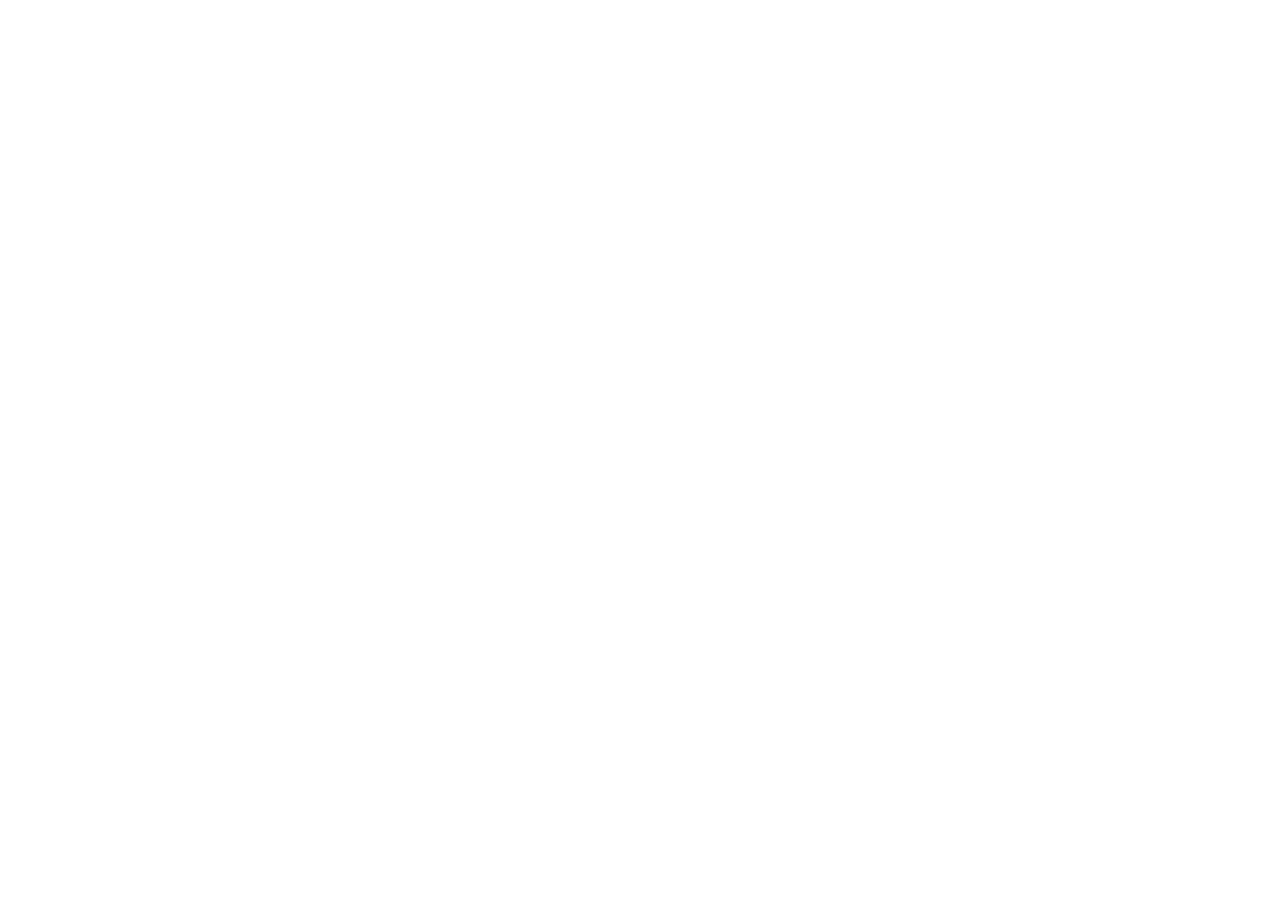
==== selector.html @ 7ed6430b "Selector page added" ====
<!DOCTYPE html>
<html lang="en">
  <head>
    <meta charset="UTF-8" />
    <meta name="viewport" content="width=device-width, initial-scale=1.0" />
    <title>Document</title>
    <link rel="stylesheet" href="/style/selector.css" />
  </head>
  <body>
    <header>
      <div class="nav_box" id="nav_box"></div>
    </header>
    <main></main>
    <footer></footer>
  </body>
</html>
---- style/selector.css ----
body {
}
header {
}
footer {
}
.nav_box {
}
#nav_box {
}
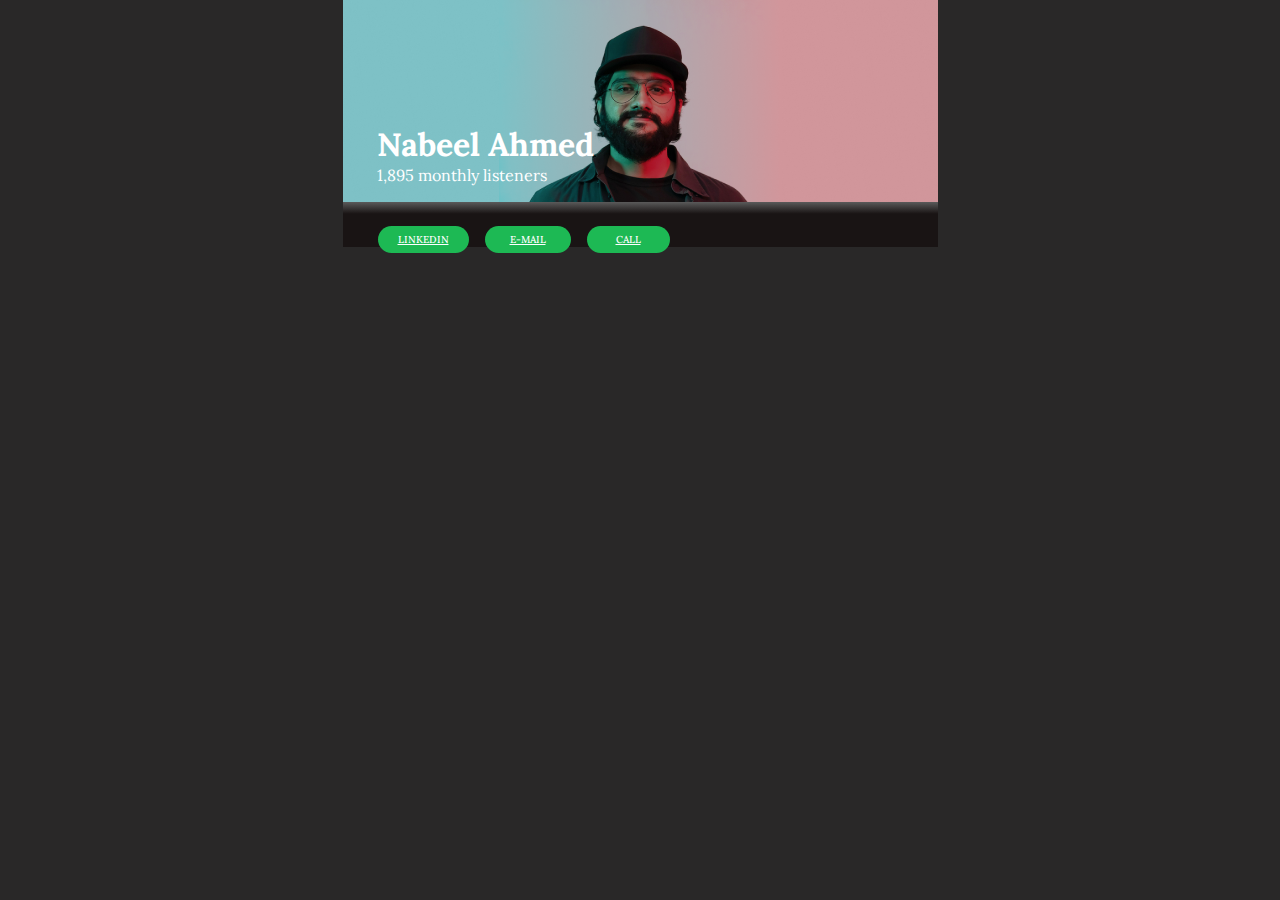
==== commit cd18609e: "Classwork completed" ====
--- a/selector.html
+++ b/selector.html
@@ -5,12 +5,31 @@
     <meta name="viewport" content="width=device-width, initial-scale=1.0" />
     <title>Document</title>
     <link rel="stylesheet" href="/style/selector.css" />
+    <link rel="preconnect" href="https://fonts.googleapis.com" />
+    <link rel="preconnect" href="https://fonts.gstatic.com" crossorigin />
+    <link
+      href="https://fonts.googleapis.com/css2?family=Lora&display=swap"
+      rel="stylesheet"
+    />
   </head>
   <body>
     <header>
-      <div class="nav_box" id="nav_box"></div>
+      <div class="name_box">
+        <h1>Nabeel Ahmed</h1>
+        <p>1,895 monthly listeners</p>
+      </div>
     </header>
-    <main></main>
+    <main>
+      <div class="btn">
+        <a class="btn_text linkedin" href="">linkedin</a>
+        <a class="btn_text email" href="mailto:nabeel@gmail.com">e-mail</a>
+        <a class="btn_text call" href="tel:+380987586371">call</a>
+      </div>
+      <section>
+        <article></article>
+        <article></article>
+      </section>
+    </main>
     <footer></footer>
   </body>
 </html>
--- a/style/selector.css
+++ b/style/selector.css
@@ -1,10 +1,50 @@
+* {
+  margin: 0;
+  padding: 0;
+  color: white;
+  font-family: "Lora", serif;
+  list-style: none;
+}
 body {
+  background-color: #292828;
+  width: 100vw;
+  /* height: 100vh; */
 }
 header {
+  width: 595px;
+  height: 202px;
+  background-image: url(../image/header.png);
+  margin: 0 auto;
 }
-footer {
+.name_box {
+  padding-left: 34px;
+  padding-top: 124px;
 }
-.nav_box {
+main {
+  width: 595px;
+  margin: 0 auto;
+  background: linear-gradient(180deg, #5a5a5a 0%, #191414 26.21%);
 }
-#nav_box {
+.btn_text {
+  text-align: center;
+  font-size: 10px;
+  font-style: normal;
+  font-weight: 500;
+  text-transform: uppercase;
+  border-radius: 20px;
+  background: #1db954;
+  margin-right: 12px;
 }
+.btn {
+  padding-left: 35px;
+  padding-top: 25px;
+}
+.linkedin {
+  padding: 7px 20px;
+}
+.email {
+  padding: 7px 25px;
+}
+.call {
+  padding: 7px 29px;
+}
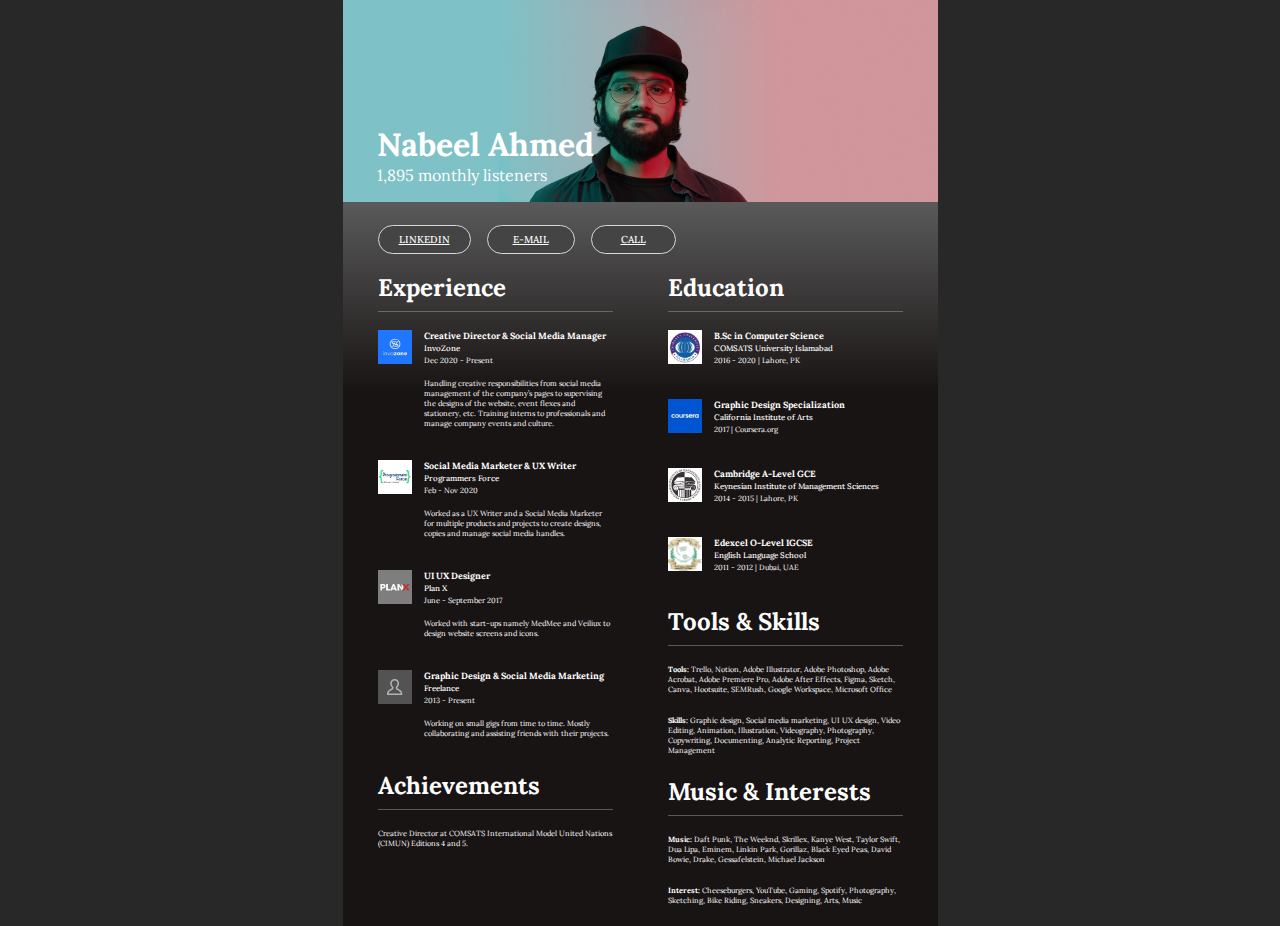
==== commit bd268737: "Classword 17 11 23 completed. Task completed" ====
--- a/selector.html
+++ b/selector.html
@@ -25,9 +25,127 @@
         <a class="btn_text email" href="mailto:nabeel@gmail.com">e-mail</a>
         <a class="btn_text call" href="tel:+380987586371">call</a>
       </div>
-      <section>
-        <article></article>
-        <article></article>
+      <section class="sect_info btn">
+        <article class="art_content">
+          <h2 class="text_title">Experience</h2>
+          <div class="div_content">
+            <img src="./image/invozone.png" alt="" />
+            <div class="div_text">
+              <h3>Creative Director & Social Media Manager</h3>
+              <p class="text_company_name">InvoZone</p>
+              <p class="text_period">Dec 2020 - Present</p>
+              <p class="text_desc">
+                Handling creative responsibilities from social media management
+                of the company’s pages to supervising the designs of the
+                website, event flexes and stationery, etc. Training interns to
+                professionals and manage company events and culture.
+              </p>
+            </div>
+          </div>
+          <div class="div_content">
+            <img src="./image/prog_force.png" alt="" />
+            <div class="div_text">
+              <h3>Social Media Marketer & UX Writer</h3>
+              <p class="text_company_name">Programmers Force</p>
+              <p class="text_period">Feb - Nov 2020</p>
+              <p class="text_desc">
+                Worked as a UX Writer and a Social Media Marketer for multiple
+                products and projects to create designs, copies and manage
+                social media handles.
+              </p>
+            </div>
+          </div>
+          <div class="div_content">
+            <img src="./image/plan_x.png" alt="" />
+            <div class="div_text">
+              <h3>UI UX Designer</h3>
+              <p class="text_company_name">Plan X</p>
+              <p class="text_period">June - September 2017</p>
+              <p class="text_desc">
+                Worked with start-ups namely MedMee and Veiliux to design
+                website screens and icons.
+              </p>
+            </div>
+          </div>
+          <div class="div_content">
+            <img src="./image/human.png" alt="" />
+            <div class="div_text">
+              <h3>Graphic Design & Social Media Marketing</h3>
+              <p class="text_company_name">Freelance</p>
+              <p class="text_period">2013 - Present</p>
+              <p class="text_desc">
+                Working on small gigs from time to time. Mostly collaborating
+                and assisting friends with their projects.
+              </p>
+            </div>
+          </div>
+          <h2 class="text_title">Achievements</h2>
+          <p class="text_desc">
+            Creative Director at COMSATS International Model United Nations
+            (CIMUN) Editions 4 and 5.
+          </p>
+        </article>
+        <article class="art_content">
+          <h2 class="text_title">Education</h2>
+          <div class="div_content div_content_educ">
+            <img src=".//image/comsats.png" alt="" />
+            <div class="div_text">
+              <h3>B.Sc in Computer Science</h3>
+              <p class="text_company_name">COMSATS University Islamabad</p>
+              <p class="text_period">2016 - 2020 | Lahore, PK</p>
+            </div>
+          </div>
+          <div class="div_content div_content_educ">
+            <img src=".//image/coursera.png" alt="" />
+            <div class="div_text">
+              <h3>Graphic Design Specialization</h3>
+              <p class="text_company_name">California Institute of Arts</p>
+              <p class="text_period">2017 | Coursera.org</p>
+            </div>
+          </div>
+          <div class="div_content div_content_educ">
+            <img src=".//image/cambridge.png" alt="" />
+            <div class="div_text">
+              <h3>Cambridge A-Level GCE</h3>
+              <p class="text_company_name">
+                Keynesian Institute of Management Sciences
+              </p>
+              <p class="text_period">2014 - 2015 | Lahore, PK</p>
+            </div>
+          </div>
+          <div class="div_content div_content_educ">
+            <img src=".//image/edexcel.png" alt="" />
+            <div class="div_text">
+              <h3>Edexcel O-Level IGCSE</h3>
+              <p class="text_company_name">English Language School</p>
+              <p class="text_period">2011 - 2012 | Dubai, UAE</p>
+            </div>
+          </div>
+          <h2 class="text_title">Tools & Skills</h2>
+          <p class="text_desc text_desc_margin">
+            <span>Tools:</span> Trello, Notion, Adobe Illustrator, Adobe
+            Photoshop, Adobe Acrobat, Adobe Premiere Pro, Adobe After Effects,
+            Figma, Sketch, Canva, Hootsuite, SEMRush, Google Workspace,
+            Microsoft Office
+          </p>
+          <p class="text_desc text_desc_margin">
+            <span>Skills:</span> Graphic design, Social media marketing, UI UX
+            design, Video Editing, Animation, Illustration, Videography,
+            Photography, Copywriting, Documenting, Analytic Reporting, Project
+            Management
+          </p>
+          <h2 class="text_title">Music & Interests</h2>
+          <p class="text_desc text_desc_margin">
+            <span>Music:</span> Daft Punk, The Weeknd, Skrillex, Kanye West,
+            Taylor Swift, Dua Lipa, Eminem, Linkin Park, Gorillaz, Black Eyed
+            Peas, David Bowie, Drake, Gessafelstein, Michael Jackson
+          </p>
+          <p class="text_desc text_desc_margin">
+            <span>Interest:</span> Cheeseburgers, YouTube, Gaming, Spotify,
+            Photography, Sketching, Bike Riding, Sneakers, Designing, Arts,
+            Music
+          </p>
+        </article>
       </section>
     </main>
     <footer></footer>
--- a/style/selector.css
+++ b/style/selector.css
@@ -4,9 +4,16 @@
   color: white;
   font-family: "Lora", serif;
   list-style: none;
+  max-width: 100%;
 }
+
+:root {
+  --main-background-color: #292828;
+  --secondary-font-color: ##aaabaa;
+}
+
 body {
-  background-color: #292828;
+  background-color: var(--main-background-color);
   width: 100vw;
   /* height: 100vh; */
 }
@@ -32,11 +39,24 @@
   font-weight: 500;
   text-transform: uppercase;
   border-radius: 20px;
-  background: #1db954;
+  border: 0.5px solid #d9d9d9;
+  background: #444;
   margin-right: 12px;
 }
+.btn_text:hover {
+  background: #1db954;
+}
+/* .btn_text:focus {
+  background: #1db954;
+} */
+/* .btn_text:active {
+  background: #1db954;
+} */
+/* .btn_text:visited {
+  background: #1db954;
+} */
 .btn {
-  padding-left: 35px;
+  margin: 0 35px;
   padding-top: 25px;
 }
 .linkedin {
@@ -48,3 +68,64 @@
 .call {
   padding: 7px 29px;
 }
+.sect_info {
+  display: flex;
+}
+.div_content {
+  display: flex;
+  margin-bottom: 32px;
+}
+.div_content_educ {
+  margin-bottom: 21px;
+}
+.div_content_educ:last-child {
+  margin-bottom: 27px;
+}
+.div_content img {
+  width: 34px;
+  height: 34px;
+  margin-right: 12px;
+}
+.text_title {
+  border-bottom: 1px solid #9e9f9e7e;
+  padding-bottom: 8px;
+  margin-bottom: 18px;
+}
+.art_content {
+  margin-right: 55px;
+  width: calc(100% / 2);
+}
+.art_content:last-child {
+  margin-right: 0;
+}
+.div_text h3 {
+  font-size: 9px;
+  font-weight: 700;
+  line-height: 12px;
+}
+.text_company_name {
+  font-size: 8px;
+  font-weight: 500;
+  line-height: 12px;
+}
+.text_period {
+  color: #aaabaa;
+  font-size: 7.5px;
+  font-weight: 400;
+  line-height: 12px;
+  margin-bottom: 12px;
+  color: var(--secondary-font-color);
+}
+.text_desc {
+  font-size: 7.5px;
+  font-weight: 400;
+  line-height: 10px;
+}
+.text_desc span {
+  font-size: 7.5px;
+  font-weight: 900;
+  line-height: 10px;
+}
+.text_desc_margin {
+  margin-bottom: 21px;
+}
